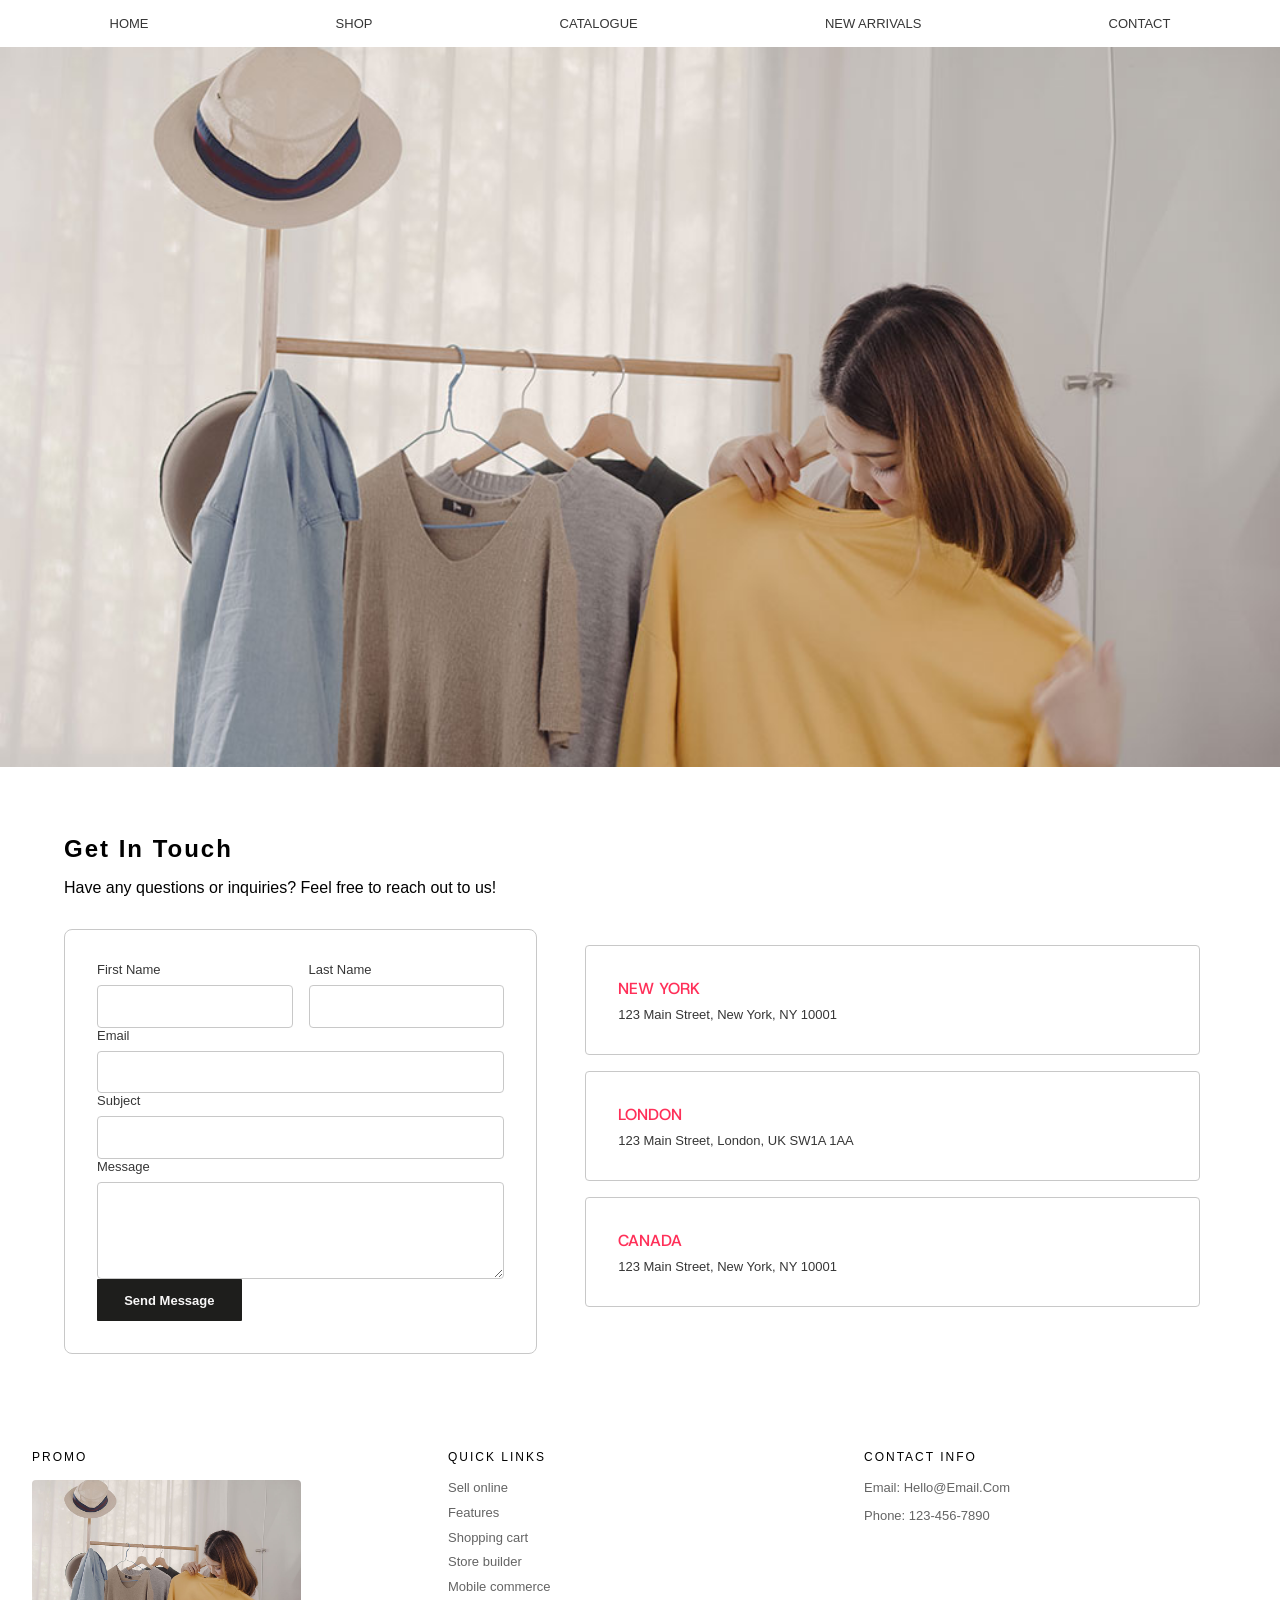
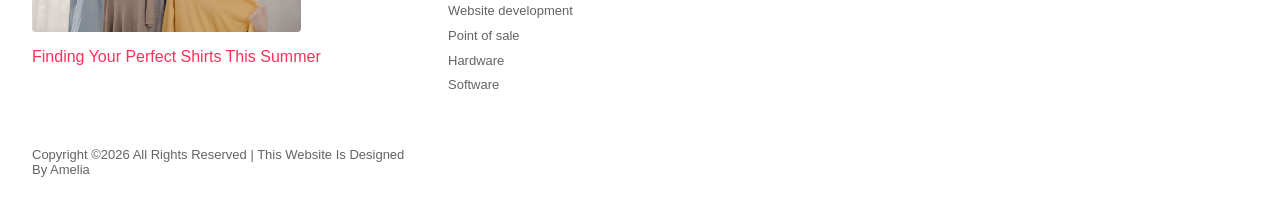
==== contact.html @ 179e259f "Add Home and Contact pages with navigation, sections, and forms; update styles for improved layout a" ====
<!doctype html>
<html lang="en">
    <head>
        <meta charset="UTF-8" />
        <meta http-equiv="X-UA-Compatible" content="IE=edge" />
        <meta name="viewport" content="width=device-width, initial-scale=1.0" />
        <title>Contact Us</title>
        <link rel="stylesheet" href="style.css" />
    </head>

    <body>
        <nav>
            <ul>
                <li><a href="Home.html">Home</a></li>
                <li><a href="shop.html">Shop</a></li>
                <li><a href="catalogue.html">Catalogue</a></li>
                <li><a href="new arrivals.html">New Arrivals</a></li>
                <li><a href="contact.html">Contact</a></li>
            </ul>
        </nav>

        <header class="contact-hero">
            <img src="Images/Footer image.jpg" alt="" width=""/>

        </header>

        <article id="contact" class="contact-section">
            <h2>Get In Touch</h2>
            <p>Have any questions or inquiries? Feel free to reach out to us!</p>

            <div class="contact-wrapper">
                <form action="https://httpbin.org/get" method="get">
                    <div class="form-row">
                        <div class="form-group">
                            <label for="firstName">First Name</label>
                            <input type="text" id="firstName" name="firstName" required />
                        </div>
                        <div class="form-group">
                            <label for="lastName">Last Name</label>
                            <input type="text" id="lastName" name="lastName" required />
                        </div>
                    </div>
                    <div class="form-group">
                        <label for="email">Email</label>
                        <input type="email" id="email" name="email" required />
                    </div>
                    <div class="form-group">
                        <label for="subject">Subject</label>
                        <input type="text" id="subject" name="subject" required />
                    </div>
                    <div class="form-group">
                         <label for="message">Message</label>
                        <textarea id="message" name="message" rows="5" required></textarea>
                    </div>
                    <button type="submit">Send Message</button> 
                </form>
            

                <div class="contact-addresses">
                    <div class="address-card">
                        <h4>New York</h4>
                        <p>123 Main Street, New York, NY 10001</p>
                    </div>

                    <div class="address-card">
                        <h4>London</h4>
                        <p>123 Main Street, London, UK SW1A 1AA</p>
                    </div>

                    <div class="address-card">
                        <h4>Canada</h4>
                        <p>123 Main Street, New York, NY 10001</p>
                    </div>
                </div>
            </div>
        </article>

        







        <footer>
      <div class="footer-content">
        <div class="footer-image">
          <h4>Promo</h4>
          <img src="Images/Footer image.jpg" alt="footer-image" />
          <p>Finding Your Perfect Shirts This Summer</p>
        </div>

        <div class="footer-links">
          <h4>Quick Links</h4>

          <ul>
            <li><a href="#Sell online">Sell online</a></li>
            <li><a href="#Features">Features</a></li>

            <li><a href="#Shopping cart">Shopping cart</a></li>

            <li><a href="#Store builder">Store builder</a></li>

            <li><a href="#Mobile commerce">Mobile commerce</a></li>

            <li><a href="Website development">Website development</a></li>

            <li><a href="#Point of sale">Point of sale</a></li>

            <li><a href="#Hardware">Hardware</a></li>

            <li><a href="#Software">Software</a></li>
          </ul>
        </div>

        <div class="footer-contact">
          <h4>Contact Info</h4>
          <p>Email: hello@email.com</p>
          <p>Phone: 123-456-7890</p>
        </div>

        <div class="footer-bottom">
          <p>
            Copyright ©2026 All rights reserved | This website is designed by
            Amelia
          </p>
        </div>
      </div>
    </footer>



        








    </body>
</html>
---- style.css ----
@import url("https://fonts.googleapis.com/css2?family=Host+Grotesk:ital,wght@0,300..800;1,300..800&display=swap");

body {
  margin: 0;
  font-family: "Segoe UI", Tahoma, Geneva, Verdana, sans-serif;
}

/* popular section sizing will use a scoped CSS variable set on the section itself */
h4,
h5,
h6 {
  font-family: "Host Grotesk", sans-serif;
}

nav {
  background-color: rgb(255, 255, 255);
  padding: 1rem;
  margin-top: 0rem;
}

nav ul {
  list-style-type: none;
  text-align: left;
  padding: 0;
  margin: 0;
  display: flex;
  justify-content: space-around;
  font-weight: 350;
  font-size: small;
  text-transform: uppercase;
}

nav ul li {
  display: inline-block;
}

nav ul li a {
  text-decoration: none;
  color: rgb(54, 54, 54);
}

li a:hover,
li a:focus {
  text-decoration: underline;
  color: rgb(244, 63, 136);
}

.hero {
  position: relative;
  height: 80vh;
  background-color: rgb(248, 247, 247);
}

.hero img {
  width: 50%;
  height: 100%;
  object-fit: cover;
  object-position: center top;
  display: block;
}

.header-content {
  position: absolute;
  top: 50%;
  left: 72%;
  transform: translate(-50%, -50%);
  color: rgb(20, 12, 1);
  white-space: nowrap;
  text-align: center;
}

.header-content p {
  font-size: 0.85rem;
  letter-spacing: 4px;
  text-transform: uppercase;
}

.header-content h1 {
  font-size: 3.5rem;
  font-weight: bold;
  margin: 0.5rem 0;
  text-transform: uppercase;
  letter-spacing: 2px;
  
}

.container {
  width: 100%;
  height: auto;
  margin-inline: auto;
  display: flex;
  gap: 2rem;
  justify-content: center;
  flex-flow: row wrap;
  align-items: stretch;
}

.card {
  width: 300px;
  height: fit-content;
  display: flex;
  flex-direction: column;
  height: 100%;
  background-color: transparent;
  padding: 1rem;
}

.card figure {
  margin: 0;
  height: 350px;
  width: 350px;
  border-radius: 8px;
  overflow: hidden;
  background-color: rgb(248, 247, 247);
}

.card figure img {
  width: 100%;
  height: 100%;
  object-fit: cover;
  display: block;
  object-position: top;
}

.card p {
  padding: 1rem 0 0.2rem 0;
  margin: 0;
  color: rgb(37, 37, 37);
  font-weight: 500;
  font-size: small;
  text-align: left;
}

.card h4 {
  padding: 1rem 0 0.2rem 0;
  margin: 0;
  color: #9b9b9b;
  font-weight: 400;
  font-size: medium;
  text-align: left;
}

.collections-section > h1,
.popular-section > h1,
.most-rated-section > h1 {
  text-transform: uppercase;
  letter-spacing: 2px;
  margin-bottom: 0rem;
  padding: 0rem 2rem;
}

.collections-section > p,
.popular-section > p,
.most-rated-section > p {
  color: rgb(100, 100, 100);
  padding: 0rem 2rem;
  margin-top: 0rem;
  font-size: large;
}



.popular-section .container {
  display: grid;
  grid-template-columns: 2fr 1fr;
  grid-template-rows: 1fr 1fr;
  gap: 1rem;
  height: 800px;
  align-items: center;
  overflow: hidden;
}

.popular-section .card {
  position: relative;
  display: block;
  background-color: transparent;
  border-radius: 8px;
  overflow: hidden;
  width: 100%;
  height: 100%;
  
}

.popular-section .card:first-child {
  grid-row: 1 / span 2;
  height: 100%;
}

.popular-right {
  display: grid;
  grid-template-rows: 1fr 1fr;
  gap: 1rem; 
  height: 100%;
  
}

.popular-right .card {
  width: 100%;
  height: 100%;
  display: flex;
  flex-direction: column;
  position: relative;
  overflow: hidden;
}

.popular-section .card figure {
  width: 100%;
  height: 100%;
  overflow: hidden;
  background-color: rgb(248, 247, 247);
  display: flex;
  align-items: end;
  justify-content: center;
}

.popular-section .card figure img {
  object-fit: contain;
  width: 100%;
  height: 100%;
  display: block;
  object-position: center;
}


.popular-section {
  margin-bottom: 2rem;
}

.cta-section {
  margin-top: 1rem;
}

.collections-section {
  padding: 3rem 4rem;
}

.popular-section {
  padding: 3rem 4rem;
}

.most-rated-section {
  padding: 3rem 4rem;
  text-align: center;
}

button {
  background-color: rgb(30, 30, 28);
  color: rgb(248, 247, 247);
  border: none;
  padding: 0.85rem 1.7rem;
  font-size: small;
  font-weight: bold;
  cursor: pointer;
  border-radius: 1px;
}

button:hover,
button:focus {
  background-color: rgb(50, 50, 50);
}


.popular-section button {
  position: absolute;
  left: 50%;
  top: 50%;
  transform: translate(-50%, -50%);
  background-color: #fff;
  color: rgb(30, 30, 28);
  font-size: large;
  width: auto;
  margin: 0;
  padding: 0.8rem 3rem;
  border-radius: 2px;
  font-weight: 500;
  border: none;
}

.popular-section button:hover,
.popular-section button:focus {
  background-color: rgb(30, 30, 28);
  color: rgb(248, 247, 247);
}

.cta-section {
  background-color: rgb(248, 247, 247);
  position: relative;
  height: 80vh;
}

.cta-section img {
  width: 50%;
  height: 100%;
  object-fit: cover;
  object-position: center top;
  display: block;
}
.cta-content {
  position: absolute;
  top: 50%;
  left: 72%;
  transform: translate(-50%, -50%);
  color: rgb(20, 12, 1);
  white-space: nowrap;
  text-align: center;
}

.cta-content p {
  font-size: 12px;
  letter-spacing: 1px;
  text-transform: uppercase;
}

.cta-content h1 {
  font-size: 52px;
  font-weight: bold;
  margin: 0.5rem 0;
  text-transform: uppercase;
  letter-spacing: 2px;
}

.contact-section {
  padding: 3rem 4rem;
}

.contact-hero {
  position: relative;
  height: 80vh;
  background-color: rgb(248, 247, 247);
}


.contact-hero img {
  width: 100%;
  height: 100%;
  object-fit: cover;
  object-position: center top;
  display: block;
}


.contact-section h2 {
  text-transform: capitalize;
  letter-spacing: 2px;
  margin-bottom: 0rem;
}

.contact-wrapper {
  display: flex;
  gap: 2rem;
  margin-top: 2rem;
  align-items: flex-start;
}

.contact-form {
  flex: 2;
  display: flex;
  flex-direction: column;
  gap: 1rem;
}

.form-row {
  display: flex;
  gap: 1rem;
}

.form-group {
  flex: 1;
  display: flex;
  flex-direction: column;
  gap: 0.5rem;
}

.form-group label {
  font-size: small;
  font-weight: 500;
  color: rgb(54, 54, 54);
}

.form-group input,
.form-group textarea {
  padding: 0.8rem;
  border: 1px solid rgb(200, 200, 200);
  border-radius: 4px;
  font-size: small;
  outline: none;
  box-sizing: border-box;
  width: 100%;
}

.form-group input:focus,
.form-group textarea:focus {
  border-color: rgb(244, 63, 136);
}

.contact-form button {
  align-self: flex-start;
  margin-top: 1rem;
  color: rgb(248, 247, 247);
  background-color: rgb(224, 32, 109);
}

.contact-form button:hover,
.contact-form button:focus {
  background-color: rgb(213, 10, 92);
  color: rgb(248, 247, 247);
}

.contact-addresses {
  flex: 1;
  padding: 1rem;
  border-radius: 4px;
  display: flex;
  flex-direction: column;
  gap: 1rem;
  box-sizing: border-box;
}

form {
  border: 1px solid rgb(200, 200, 200); 
  padding: 2.0rem;
  border-radius: 8px;
}

.address-card {
  border: 1px solid rgb(200, 200, 200);  
  padding: 2rem;
  border-radius: 4px;
}
.address-card h4 {
  font-size: medium;
  font-weight: 500;
  color: #ff3059;
  text-transform: uppercase;
  margin: 0 0 0.5rem 0;
}

.address-card p {
  font-size: small;
  font-weight: 400;
  color: rgb(54, 54, 54);
  margin: 0;
}

.footer-content h4 {
  font-family: "Segoe UI", Tahoma, Geneva, Verdana, sans-serif;
  text-transform: uppercase;
  font-weight: 400;
  font-size: 12px;
  letter-spacing: 2px;
}

.footer-content {
  display: grid;
  grid-template-columns: repeat(3, 1fr);
  gap: 2rem;
  background-color: rgb(255, 255, 255);
  padding: 2rem;
}

.footer-content ul {
  list-style: none;
  padding: 0;
  margin: 0;
  font-weight: 400;
  font-size: small;
}

.footer-content li {
  margin-bottom: 0.6rem;
}

.footer-content ul li a {
  text-decoration: none;
  color: rgb(100, 100, 100);
}

.footer-content a {
  transition: color 0.2s ease;
}

.footer-content li a:hover,
.footer-content li a:focus {
  text-decoration: none;
  color: #ff3059;
}

.footer-content p {
  letter-spacing: 0px;
  font-weight: 400;
  font-size: medium;
  color: #ff3059;
  text-transform: capitalize;
}

.footer-contact > p,
.footer-bottom p {
  letter-spacing: 0px;
  font-weight: 400;
  font-size: small;
  color: rgb(100, 100, 100);
}

.footer-image img {
  width: 70%;
  height: auto;
  object-fit: cover;
  object-position: center;
  display: block;
  border-radius: 4px;
}
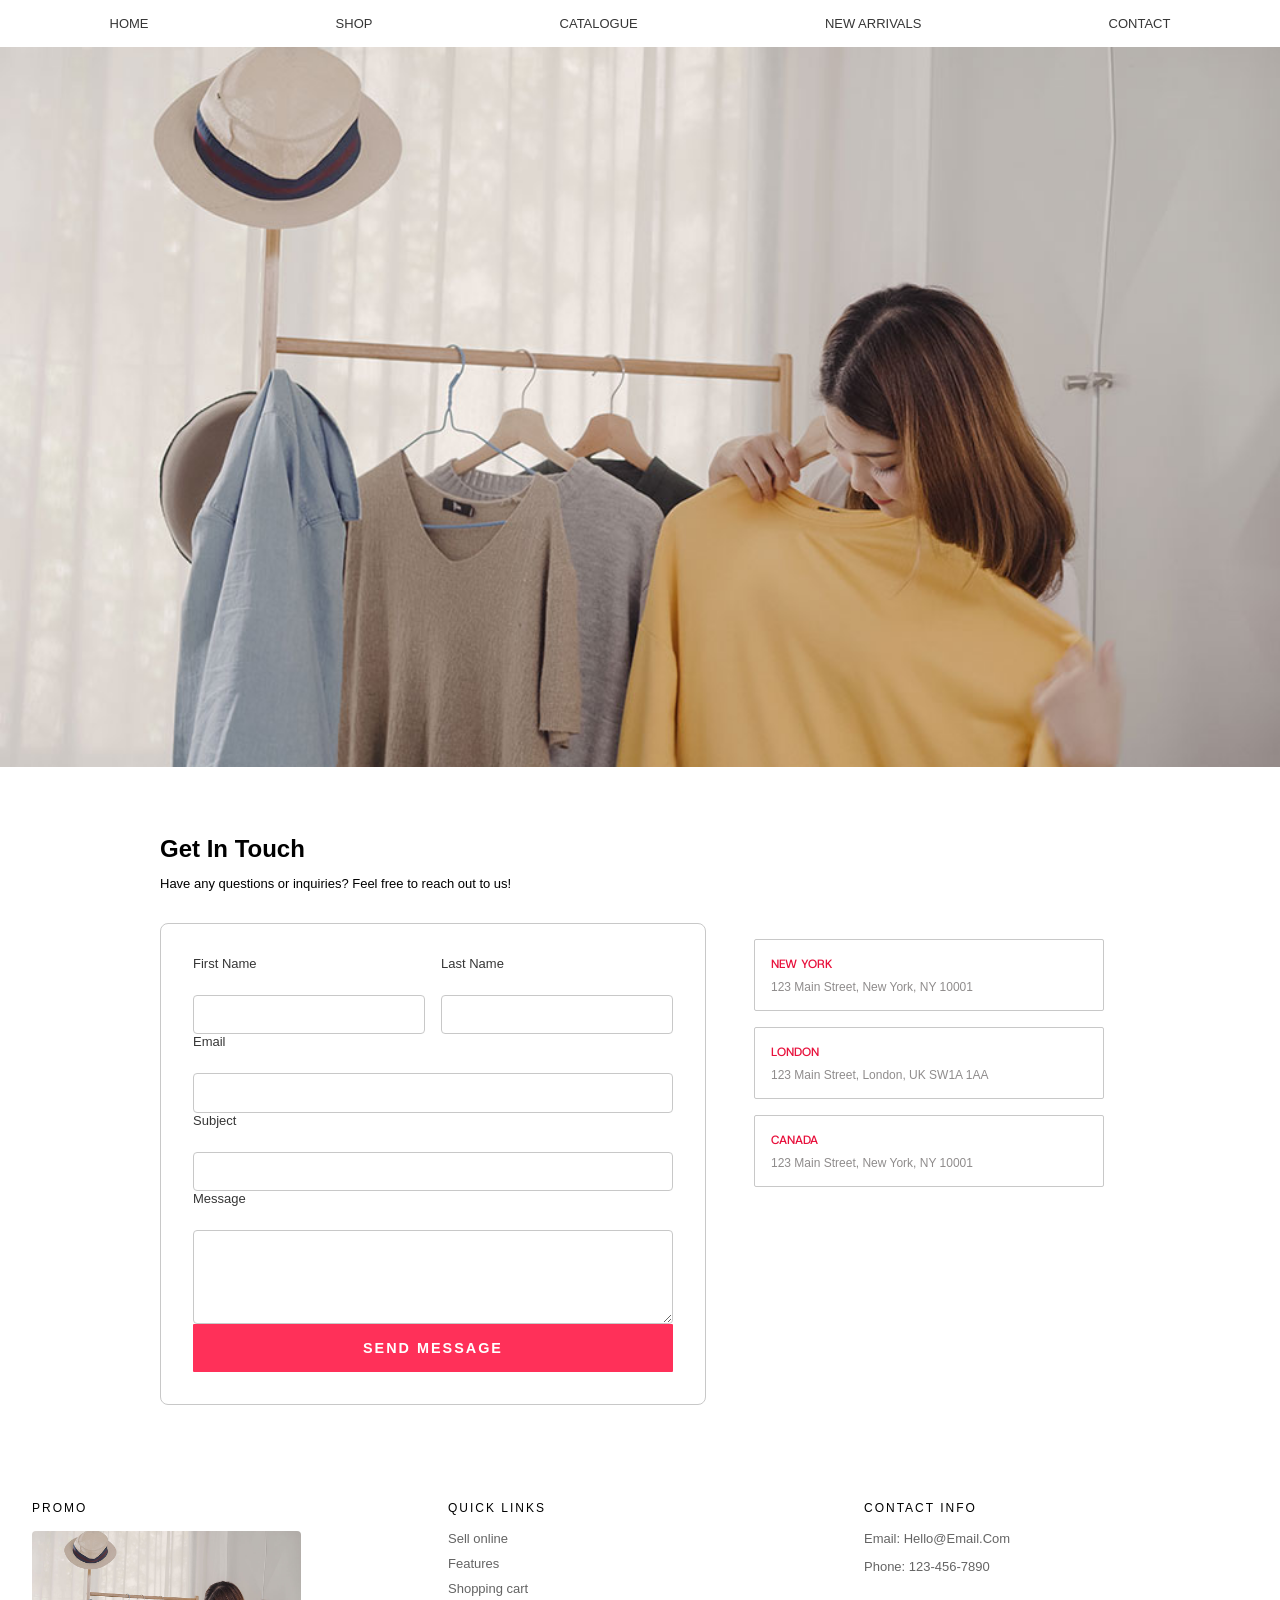
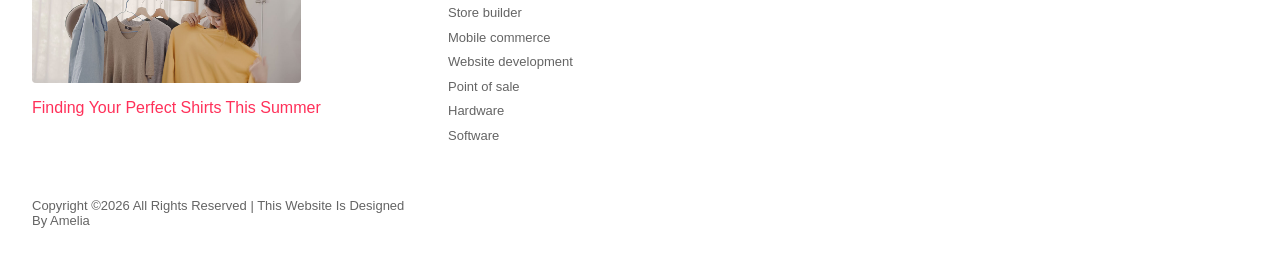
==== commit bdb8e233: "Refactor contact form styles for improved usability and visual appeal" ====
--- a/contact.html
+++ b/contact.html
@@ -27,7 +27,6 @@
         <article id="contact" class="contact-section">
             <h2>Get In Touch</h2>
             <p>Have any questions or inquiries? Feel free to reach out to us!</p>
-
             <div class="contact-wrapper">
                 <form action="https://httpbin.org/get" method="get">
                     <div class="form-row">
--- a/style.css
+++ b/style.css
@@ -341,15 +341,26 @@
 
 .contact-section h2 {
   text-transform: capitalize;
-  letter-spacing: 2px;
+  letter-spacing: 0px;
   margin-bottom: 0rem;
-}
+  padding: 0rem 6rem;
+}
+
+.contact-section p {
+  letter-spacing: 0px;
+  margin-bottom: 0rem;
+  padding: 0rem 6rem;
+  font-size: small;
+}
+
+
 
 .contact-wrapper {
   display: flex;
   gap: 2rem;
   margin-top: 2rem;
   align-items: flex-start;
+  padding: 0rem 6rem;
 }
 
 .contact-form {
@@ -368,18 +379,19 @@
   flex: 1;
   display: flex;
   flex-direction: column;
-  gap: 0.5rem;
+  gap: 1rem;
 }
 
 .form-group label {
   font-size: small;
   font-weight: 500;
   color: rgb(54, 54, 54);
+  padding-bottom: 0.5rem;
 }
 
 .form-group input,
 .form-group textarea {
-  padding: 0.8rem;
+  padding: 0.7rem;
   border: 1px solid rgb(200, 200, 200);
   border-radius: 4px;
   font-size: small;
@@ -393,18 +405,22 @@
   border-color: rgb(244, 63, 136);
 }
 
-.contact-form button {
-  align-self: flex-start;
-  margin-top: 1rem;
-  color: rgb(248, 247, 247);
-  background-color: rgb(224, 32, 109);
-}
-
-.contact-form button:hover,
-.contact-form button:focus {
-  background-color: rgb(213, 10, 92);
-  color: rgb(248, 247, 247);
-}
+.contact-section form button {
+    background-color: #ff3059;  
+    color: white;
+    width: 100%;
+    padding: 1rem;
+    border: none;
+    cursor: pointer;
+    font-size: 0.9rem;
+    letter-spacing: 2px;
+    text-transform: uppercase;
+}
+
+.contact-section form button:hover {
+    background-color: #d4003f;
+}
+
 
 .contact-addresses {
   flex: 1;
@@ -420,26 +436,29 @@
   border: 1px solid rgb(200, 200, 200); 
   padding: 2.0rem;
   border-radius: 8px;
+  width: 50%;
 }
 
 .address-card {
   border: 1px solid rgb(200, 200, 200);  
-  padding: 2rem;
-  border-radius: 4px;
+  padding: 1rem;
+  border-radius: 2px;
+  
 }
 .address-card h4 {
-  font-size: medium;
+  font-size: 12px;
   font-weight: 500;
-  color: #ff3059;
+  color: #e8123d;
   text-transform: uppercase;
   margin: 0 0 0.5rem 0;
 }
 
 .address-card p {
-  font-size: small;
+  font-size: 12px;
   font-weight: 400;
-  color: rgb(54, 54, 54);
-  margin: 0;
+  color: rgb(143, 140, 140);
+  margin: 0;
+  padding: 0%;
 }
 
 .footer-content h4 {
